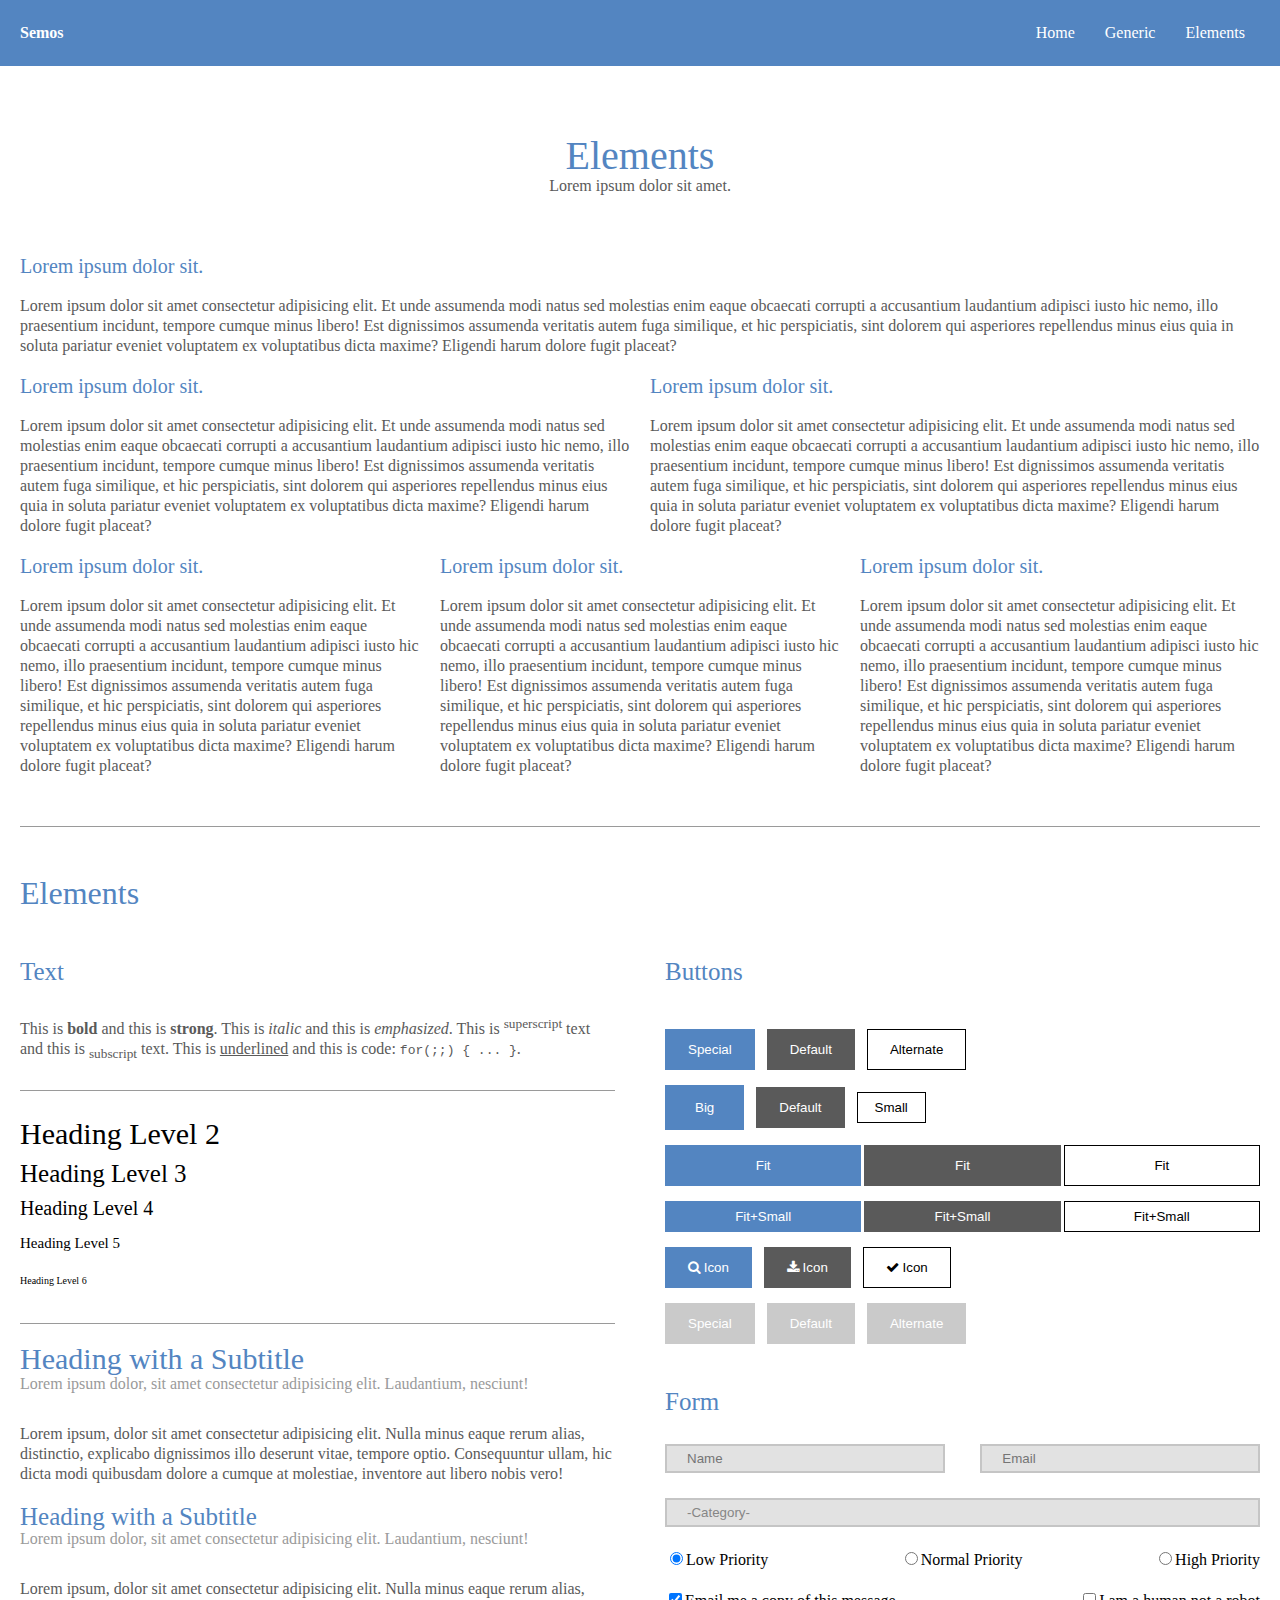
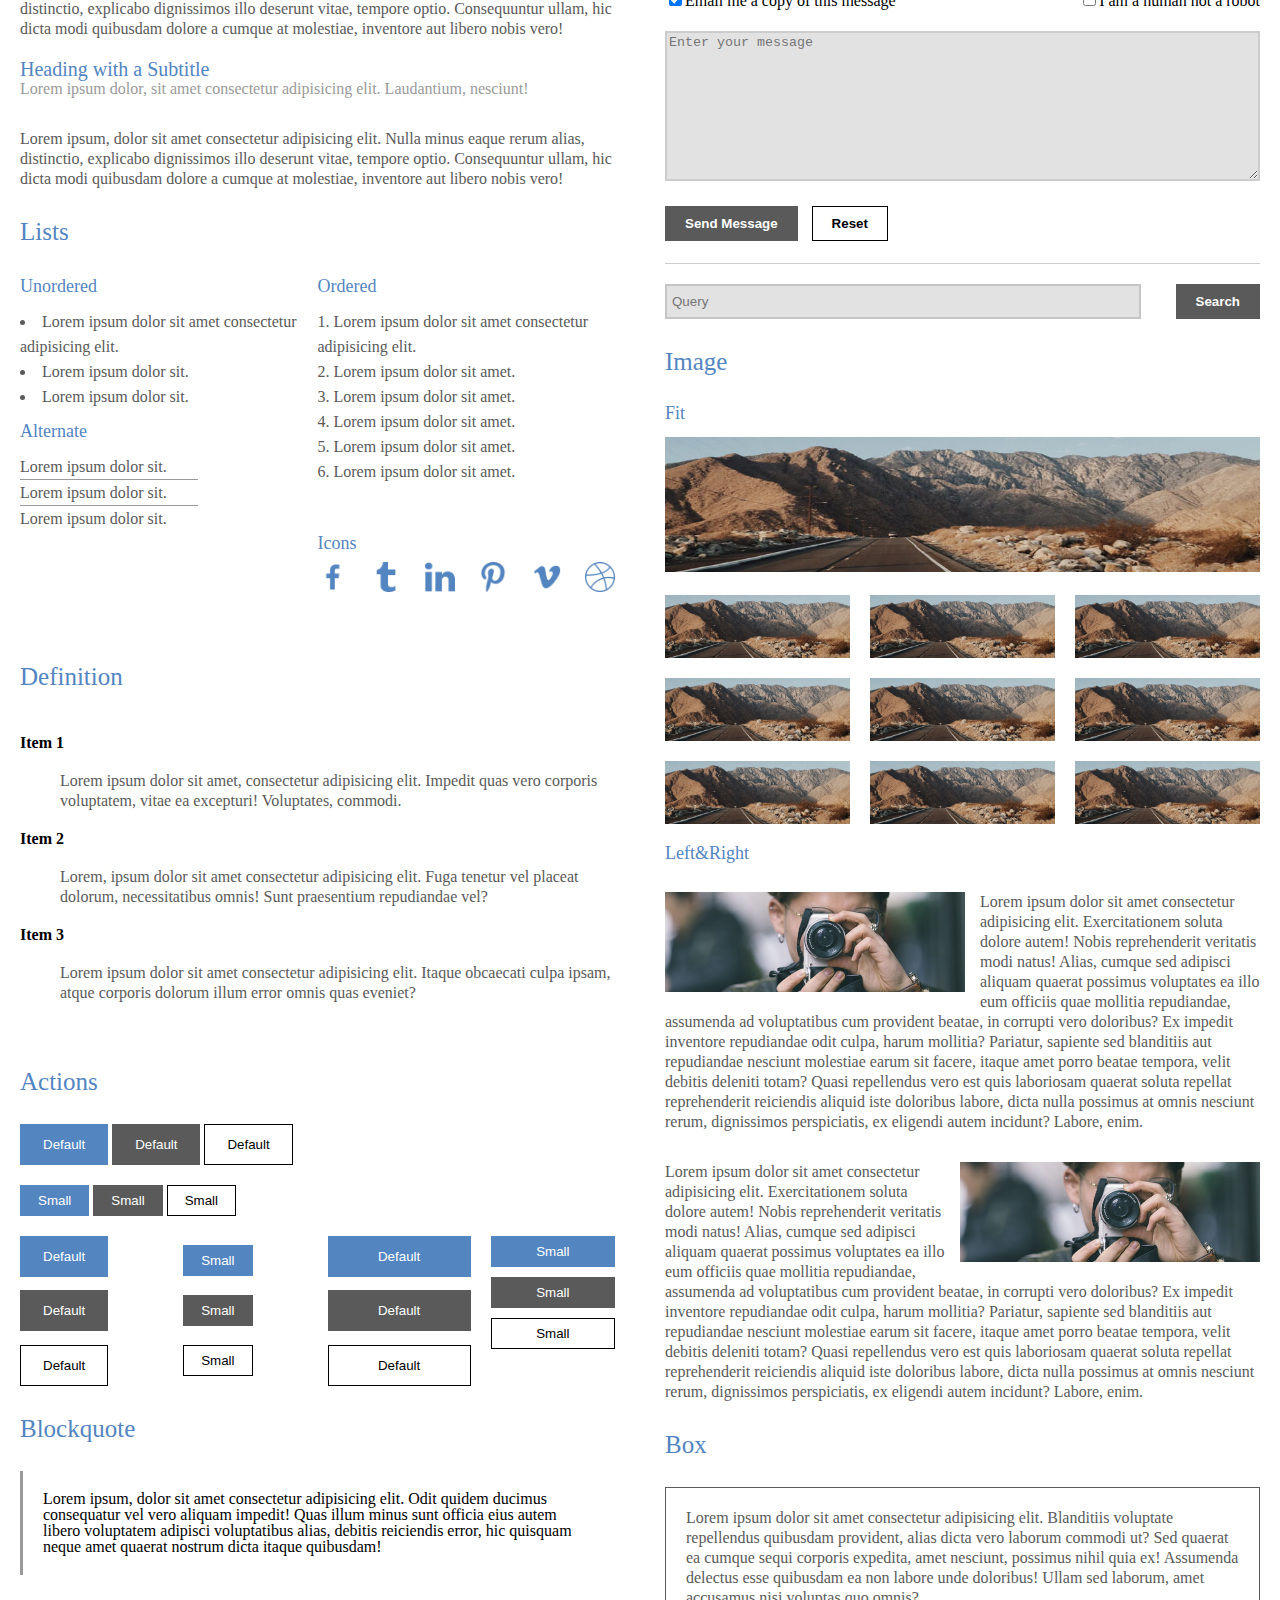
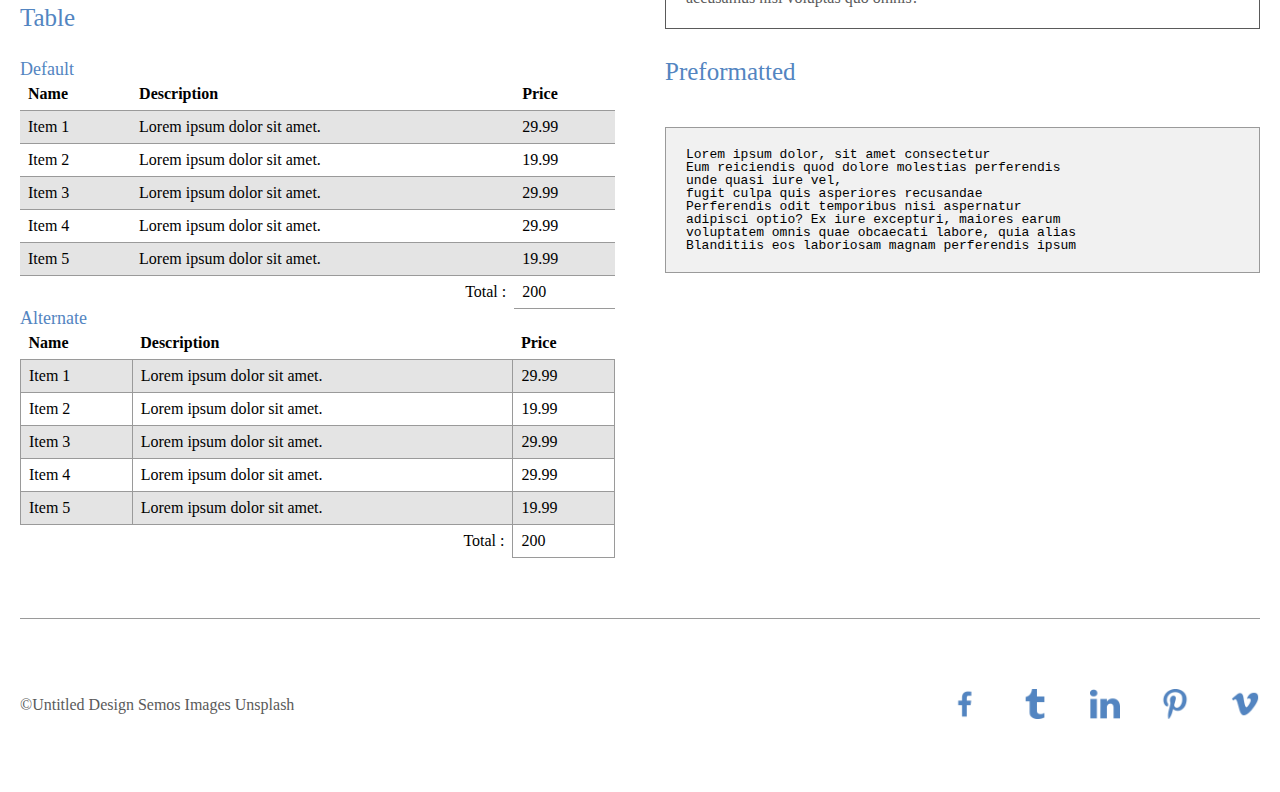
==== elements/index3.html @ 1702b512 "whole project" ====
<!DOCTYPE html>
<html lang="en">
<head>
    <link rel="stylesheet" href="reset.css">
    <link rel="stylesheet" href="style3.css">
    <link href="https://fonts.googleapis.com/icon?family=Material+Icons" rel="stylesheet">
    <link rel="stylesheet" href="https://cdnjs.cloudflare.com/ajax/libs/font-awesome/4.7.0/css/font-awesome.min.css">
    <meta charset="UTF-8">
    <meta http-equiv="X-UA-Compatible" content="IE=edge">
    <meta name="viewport" content="width=device-width, initial-scale=1.0">
    
    <title>Semos Elements</title>
</head>
<body class="layout">
    <header>
        <div class="container">
        <div class="navbar">
            <div class="lefts">
        <span class="leftsemos" style="font-weight: bold;">Semos</span>
    </div>
        <div class="nav">
        <ul class="navul">
            <li><a href="../index.html">Home</a></li>
            <li><a href="../generic/index2.html">Generic</a></li>
            <li><a href="index3.html">Elements</a></li>
        </ul>
    </div>
    </div>
</div>
    </header>
    <div class="container">
    <div class="titleintro">
        <h1>Elements</h1>
        <p>Lorem ipsum dolor sit amet.</p>
        </div>
    </div>
    <div class="container">
        <div class="gridtext">
            <article class="top">
                <h2>Lorem ipsum dolor sit.</h2>
                <p>Lorem ipsum dolor sit amet consectetur adipisicing elit. Et unde assumenda modi natus sed molestias enim eaque obcaecati corrupti a accusantium laudantium adipisci iusto hic nemo, illo praesentium incidunt, tempore cumque minus libero! Est dignissimos assumenda veritatis autem fuga similique, et hic perspiciatis, sint dolorem qui asperiores repellendus minus eius quia in soluta pariatur eveniet voluptatem ex voluptatibus dicta maxime? Eligendi harum dolore fugit placeat?</p>
            </article>
            <article class="mid1">
                <h2>Lorem ipsum dolor sit.</h2>
                <p>Lorem ipsum dolor sit amet consectetur adipisicing elit. Et unde assumenda modi natus sed molestias enim eaque obcaecati corrupti a accusantium laudantium adipisci iusto hic nemo, illo praesentium incidunt, tempore cumque minus libero! Est dignissimos assumenda veritatis autem fuga similique, et hic perspiciatis, sint dolorem qui asperiores repellendus minus eius quia in soluta pariatur eveniet voluptatem ex voluptatibus dicta maxime? Eligendi harum dolore fugit placeat?</p>
            </article>
            <article class="mid2">
                <h2>Lorem ipsum dolor sit.</h2>
                <p>Lorem ipsum dolor sit amet consectetur adipisicing elit. Et unde assumenda modi natus sed molestias enim eaque obcaecati corrupti a accusantium laudantium adipisci iusto hic nemo, illo praesentium incidunt, tempore cumque minus libero! Est dignissimos assumenda veritatis autem fuga similique, et hic perspiciatis, sint dolorem qui asperiores repellendus minus eius quia in soluta pariatur eveniet voluptatem ex voluptatibus dicta maxime? Eligendi harum dolore fugit placeat?</p>
            </article>
            <article class="bot1">
                <h2>Lorem ipsum dolor sit.</h2>
                <p>Lorem ipsum dolor sit amet consectetur adipisicing elit. Et unde assumenda modi natus sed molestias enim eaque obcaecati corrupti a accusantium laudantium adipisci iusto hic nemo, illo praesentium incidunt, tempore cumque minus libero! Est dignissimos assumenda veritatis autem fuga similique, et hic perspiciatis, sint dolorem qui asperiores repellendus minus eius quia in soluta pariatur eveniet voluptatem ex voluptatibus dicta maxime? Eligendi harum dolore fugit placeat?</p>
            </article>
            <article class="bot2">
                <h2>Lorem ipsum dolor sit.</h2>
                <p>Lorem ipsum dolor sit amet consectetur adipisicing elit. Et unde assumenda modi natus sed molestias enim eaque obcaecati corrupti a accusantium laudantium adipisci iusto hic nemo, illo praesentium incidunt, tempore cumque minus libero! Est dignissimos assumenda veritatis autem fuga similique, et hic perspiciatis, sint dolorem qui asperiores repellendus minus eius quia in soluta pariatur eveniet voluptatem ex voluptatibus dicta maxime? Eligendi harum dolore fugit placeat?</p>
            </article>
            <article class="bot3">
                <h2>Lorem ipsum dolor sit.</h2>
                <p>Lorem ipsum dolor sit amet consectetur adipisicing elit. Et unde assumenda modi natus sed molestias enim eaque obcaecati corrupti a accusantium laudantium adipisci iusto hic nemo, illo praesentium incidunt, tempore cumque minus libero! Est dignissimos assumenda veritatis autem fuga similique, et hic perspiciatis, sint dolorem qui asperiores repellendus minus eius quia in soluta pariatur eveniet voluptatem ex voluptatibus dicta maxime? Eligendi harum dolore fugit placeat?</p>
            </article>
        </div>
    </div>

    <div class="container">
        <h2 style="border-top: 1px solid #9a9a9a; padding-top: 50px; font-size: 32px;">Elements</h2>
        <div class="fullgrid">
        <div class="left">
            <h3>Text</h3>
            <div class="text">
                
                <p>This is <b>bold</b> and this is <strong>strong</strong>. This is <i>italic</i> and this is <em>emphasized</em>. This is <sup>superscript</sup> text and this is <sub>subscript</sub> text. This is <u>underlined</u> and this is code: <code> for(;;) { ... }</code>.</p>
            </div>
            <div class="headings">
                <h8>Heading Level 2</h8>
                <h4>Heading Level 3</h4>
                <h5>Heading Level 4</h5>
                <h6>Heading Level 5</h6>
                <h7>Heading Level 6</h7>

            </div>
            <div class="subheadings">
            <div class="sub1">
                <h8 style="color: #5385c1;">Heading with a Subtitle</h8>
                <p style="color: #9a9a9a;">Lorem ipsum dolor, sit amet consectetur adipisicing elit. Laudantium, nesciunt!</p>
            </div>
                <p>Lorem ipsum, dolor sit amet consectetur adipisicing elit. Nulla minus eaque rerum alias, distinctio, explicabo dignissimos illo deserunt vitae, tempore optio. Consequuntur ullam, hic dicta modi quibusdam dolore a cumque at molestiae, inventore aut libero nobis vero!</p>
                <div class="sub2">
                    <h4 style="color: #5385c1;">Heading with a Subtitle</h4>
                    <p style="color: #9a9a9a;">Lorem ipsum dolor, sit amet consectetur adipisicing elit. Laudantium, nesciunt!</p>
                </div>
                    <p>Lorem ipsum, dolor sit amet consectetur adipisicing elit. Nulla minus eaque rerum alias, distinctio, explicabo dignissimos illo deserunt vitae, tempore optio. Consequuntur ullam, hic dicta modi quibusdam dolore a cumque at molestiae, inventore aut libero nobis vero!</p>
                    <div class="sub3">
                        <h5 style="color: #5385c1;">Heading with a Subtitle</h5>
                        <p style="color: #9a9a9a;">Lorem ipsum dolor, sit amet consectetur adipisicing elit. Laudantium, nesciunt!</p>
                    </div>
                        <p>Lorem ipsum, dolor sit amet consectetur adipisicing elit. Nulla minus eaque rerum alias, distinctio, explicabo dignissimos illo deserunt vitae, tempore optio. Consequuntur ullam, hic dicta modi quibusdam dolore a cumque at molestiae, inventore aut libero nobis vero!</p>

            </div>
            <h3>Lists</h3>
            <div class="lists">
                
                <div class="unlist">
                <h9>Unordered</h9>
            <ul>
                <li>Lorem ipsum dolor sit amet consectetur adipisicing elit.</li>
                <li>Lorem ipsum dolor sit.</li>
                <li>Lorem ipsum dolor sit.</li>
            </ul>
            
            <h9>Alternate</h9>
            <ul class="alt">
                <li>Lorem ipsum dolor sit.</li>
                <li>Lorem ipsum dolor sit.</li>
                <li>Lorem ipsum dolor sit.</li>
            </ul>
            </div>
            <div class="orlist">
                <h9>Ordered</h9>
                <ol style="padding-top: 10px;">
                    <li>Lorem ipsum dolor sit amet consectetur adipisicing elit.</li>
                    <li>Lorem ipsum dolor sit amet.</li>
                    <li>Lorem ipsum dolor sit amet.</li>
                    <li>Lorem ipsum dolor sit amet.</li>
                    <li>Lorem ipsum dolor sit amet.</li>
                    <li>Lorem ipsum dolor sit amet.</li>
                </ol>
            </div>
            
        <div class="iconlinks">
            <h9>Icons</h9>
            <ul class="socialinks">
                <li><a href="#"><img src="../images/facebook.png"></a></li>
                <li><a href="#"><img src="../images/twit.png"></a></li>
                <li><a href="#"><img src="../images/linkedin.png"></a></li>
                <li><a href="#"><img src="../images/pintrest.png"></a></li>
                <li><a href="#"><img src="../images/vimeo.png"></a></li>
                <li><a href="#"><img src="../images/basket.png"></a></li>
            </ul>

        </div>


     </div>
     <h3>Definition</h3>
     <div class="defs">
     <dl>
         <dt><b>Item 1</b></dt>
         <dd id="dts">Lorem ipsum dolor sit amet, consectetur adipisicing elit. Impedit quas vero corporis voluptatem, vitae ea excepturi! Voluptates, commodi.</dd>
         <dt><b>Item 2</b></dt>
         <dd id="dts">Lorem, ipsum dolor sit amet consectetur adipisicing elit. Fuga tenetur vel placeat dolorum, necessitatibus omnis! Sunt praesentium repudiandae vel?</dd>
         <dt><b>Item 3</b></dt>
         <dd id="dts">Lorem ipsum dolor sit amet consectetur adipisicing elit. Itaque obcaecati culpa ipsam, atque corporis dolorum illum error omnis quas eveniet?</dd>
     </dl>
    </div>
    <h3>Actions</h3>
    <div class="actionsbut">
        <div class="firstrow">
            <button id="btn1">Default</button>
            <button id="btn2">Default</button>
            <button id="btn3">Default</button>
        </div>
        <div class="secrow">
            <button id="btn4">Small</button>
            <button id="btn5">Small</button>
            <button id="btn6">Small</button>
        </div>
        <div class="firstcol">
            <button id="btn1">Default</button>
            <button id="btn2">Default</button>
            <button id="btn3">Default</button>
        </div>
        <div class="seccol">
            <button id="btn4">Small</button>
            <button id="btn5">Small</button>
            <button id="btn6">Small</button>
        </div>
        <div class="thirdcol">
            <button id="btn1">Default</button>
            <button id="btn2">Default</button>
            <button id="btn3">Default</button>
        </div>
        <div class="fourthcol">
            <button id="btn4" style="margin-bottom: 10px;">Small</button>
            <button id="btn5" style="margin-bottom: 10px;">Small</button>
            <button id="btn6">Small</button>
        </div>


    </div>
    <div>
    <h3>Blockquote</h3>
    <blockquote>Lorem ipsum, dolor sit amet consectetur adipisicing elit. Odit quidem ducimus consequatur vel vero aliquam impedit! Quas illum minus sunt officia eius autem libero voluptatem adipisci voluptatibus alias, debitis reiciendis error, hic quisquam neque amet quaerat nostrum dicta itaque quibusdam!</blockquote>
    </div>
    <h3>Table</h3>
    <div class="table1">
        <h9>Default</h9>
        <table class="table1">
            <tr>
              <th><b>Name</b></th>
              <th><b>Description</b></th>
              <th><b>Price</b></th>
            </tr>
            <tr>
              <td>Item 1</td>
              <td>Lorem ipsum dolor sit amet.</td>
              <td>29.99</td>
            </tr>
            <tr>
              <td>Item 2</td>
              <td>Lorem ipsum dolor sit amet.</td>
              <td>19.99</td>
            </tr>
            <tr>
              <td>Item 3</td>
              <td>Lorem ipsum dolor sit amet.</td>
              <td>29.99</td>
            </tr>
            <tr>
              <td>Item 4</td>
              <td>Lorem ipsum dolor sit amet.</td>
              <td>29.99</td>
            </tr>
            <tr>
              <td>Item 5</td>
              <td>Lorem ipsum dolor sit amet.</td>
              <td>19.99</td>
            </tr>
            <tfoot>
                <tr>
                  <th id="total" colspan="2">Total :</th>
                  <td>200</td>
                </tr>
               </tfoot>
          </table>

    </div>
    <div class="table2">
        <h9>Alternate</h9>
        <table class="table1">
            <tr>
              <th><b>Name</b></th>
              <th><b>Description</b></th>
              <th><b>Price</b></th>
            </tr>
            <tr>
              <td>Item 1</td>
              <td>Lorem ipsum dolor sit amet.</td>
              <td>29.99</td>
            </tr>
            <tr>
              <td>Item 2</td>
              <td>Lorem ipsum dolor sit amet.</td>
              <td>19.99</td>
            </tr>
            <tr>
              <td>Item 3</td>
              <td>Lorem ipsum dolor sit amet.</td>
              <td>29.99</td>
            </tr>
            <tr>
              <td>Item 4</td>
              <td>Lorem ipsum dolor sit amet.</td>
              <td>29.99</td>
            </tr>
            <tr>
              <td>Item 5</td>
              <td>Lorem ipsum dolor sit amet.</td>
              <td>19.99</td>
            </tr>
            <tfoot>
                <tr>
                  <th id="total" colspan="2">Total :</th>
                  <td>200</td>
                </tr>
               </tfoot>
          </table>

    </div>

        </div>
        <div class="right">
            <h3>Buttons</h3>
            <div class="btns">
                <div class="btns1">
                    <button id="btn1">Special</button>&nbsp;&nbsp;
                    <button id="btn2">Default</button>&nbsp;&nbsp;
                    <button id="btn3">Alternate</button>
                </div>
                <div class="btns2">
                    <button id="btn4" style="padding:15px 30px;">Big</button>&nbsp;&nbsp;
                    <button id="btn5" style="padding: 13px 23px;">Default</button>&nbsp;&nbsp;
                    <button id="btn6">Small</button>
                </div>
                <div class="btns3">
                    <button id="btn1" style="width:33%;">Fit</button>
                    <button id="btn2" style="width:33%;">Fit</button>
                    <button id="btn3" style="width:33%;">Fit</button>
                </div>
                <div class="btns4">
                    <button id="btn4" style="width:33%;">Fit+Small</button>
                    <button id="btn5" style="width:33%;">Fit+Small</button>
                    <button id="btn6" style="width:33%;">Fit+Small</button>
                </div>
                <div class="btns5">
                    <button id="btn1"><i class="fa fa-search" aria-hidden="true"></i>
                         Icon</button>&nbsp;&nbsp;
                    <button id="btn2"><i class="fa fa-download" aria-hidden="true"></i>
                         Icon</button>&nbsp;&nbsp;
                    <button id="btn3"><i class="fa fa-check" aria-hidden="true"></i>
                         Icon</button>
                </div>
                <div class="btns6">
                    <button id="btn4" style="background-color: #cacaca; padding: 13px 23px;">Special</button>&nbsp;&nbsp;
                    <button id="btn5" style="background-color: #cacaca; padding: 13px 23px;">Default</button>&nbsp;&nbsp;
                    <button id="btn6" style="background-color: #cacaca; color: white; border: none; padding: 13px 23px;">Alternate</button>
                </div>

            </div>
            <h3>Form</h3>
            <form class="forms">
                <div class="inp">
                    <input type="text" id="name1" class="form-control" placeholder="Name" style="border: 2px solid #c5c5c5; background-color: #e2e2e2; padding: 5px 20px;" required />
                    <input type="text" id="email1" class="form-control" placeholder="Email" style="border: 2px solid #c5c5c5; background-color: #e2e2e2; padding: 5px 20px;" required />
                </div>
                <div class="category">
                    <select id="category" name="category" class="form-control" style="border: 2px solid #c5c5c5; background-color: #e2e2e2; padding: 5px 20px; color: #868686;">
                        <option disabled selected value>-Category-</option>
                        <option value="bitcoin">Dime </option>
                        <option value="ethereum">Peder</option>
                        <option value="litecoin">Pushi</option>
                        <option value="dogecoin">Golem</option>
                        <option value="polkadot">Kur</option>
                      </select>

                </div>
                <div class="checklist1">
                    <label>
                        <input name="how-much" value="low" type="radio" class="input-radio" checked/>Low Priority</label>
                      <label><input name="how-much" value="normal" type="radio" class="input-radio"/>Normal Priority</label>
                      <label><input name="how-much" value="high" type="radio" class="input-radio"/>High Priority</label>
                </div>
                <div class="checklist2">
                    <label class="cont"><input name="emailme" type="checkbox" value="emailme" class="input-checkbox" checked/>Email me a copy of this message</label>
                    <label class="cont"><input name="human" type="checkbox" value="imhuman" class="input-checkbox"/>I am a human not a robot</label>
      
     
                </div>
                <div class="textarea">
                    <textarea id="txtarea" name="txt" rows="4" cols="50" placeholder="Enter your message"></textarea>
                    
                </div>
                <div class="sbmt">
                <input type="submit" value="Send Message">
                <input type="reset" value="Reset">
            </div>

            </form>
        <div class="query">
            <input type="text" placeholder="Query">
            <input type="submit" value="Search">
        </div>
        <h3>Image</h3>
        <div>
            <h9>Fit</h9>
            <img src="../images/mountain.jpg" style="width: 100%; height: 150px; padding-top: 15px;">
        </div>
        <div class="morepics">
            
                <img src="../images/mountain.jpg">
            
            
                <img src="../images/mountain.jpg">
            
            
                <img src="../images/mountain.jpg">
            
            
                <img src="../images/mountain.jpg">
            
            
                <img src="../images/mountain.jpg">
            
            
                <img src="../images/mountain.jpg">
            
            
                <img src="../images/mountain.jpg">
            
            
                <img src="../images/mountain.jpg">
            
            
                <img src="../images/mountain.jpg">
            
        </div>
        <div style="padding-top: 20px; padding-bottom: 10px;"><h9>Left&Right</h9></div>
        <div class="leftimg">
            
            <img src="../images/photo.jpg" style="float: left; width: 300px; height: 100px; margin: 0px 15px 15px 0px;">
            <p>Lorem ipsum dolor sit amet consectetur adipisicing elit. Exercitationem soluta dolore autem! Nobis reprehenderit veritatis modi natus! Alias, cumque sed adipisci aliquam quaerat possimus voluptates ea illo eum officiis quae mollitia repudiandae, assumenda ad voluptatibus cum provident beatae, in corrupti vero doloribus? Ex impedit inventore repudiandae odit culpa, harum mollitia? Pariatur, sapiente sed blanditiis aut repudiandae nesciunt molestiae earum sit facere, itaque amet porro beatae tempora, velit debitis deleniti totam? Quasi repellendus vero est quis laboriosam quaerat soluta repellat reprehenderit reiciendis aliquid iste doloribus labore, dicta nulla possimus at omnis nesciunt rerum, dignissimos perspiciatis, ex eligendi autem incidunt? Labore, enim.</p>

        </div>
        <div class="rightimg">
            <img src="../images/photo.jpg" style="float: right; width: 300px; height: 100px; margin: 0px 0px 15px 15px;">
            <p>Lorem ipsum dolor sit amet consectetur adipisicing elit. Exercitationem soluta dolore autem! Nobis reprehenderit veritatis modi natus! Alias, cumque sed adipisci aliquam quaerat possimus voluptates ea illo eum officiis quae mollitia repudiandae, assumenda ad voluptatibus cum provident beatae, in corrupti vero doloribus? Ex impedit inventore repudiandae odit culpa, harum mollitia? Pariatur, sapiente sed blanditiis aut repudiandae nesciunt molestiae earum sit facere, itaque amet porro beatae tempora, velit debitis deleniti totam? Quasi repellendus vero est quis laboriosam quaerat soluta repellat reprehenderit reiciendis aliquid iste doloribus labore, dicta nulla possimus at omnis nesciunt rerum, dignissimos perspiciatis, ex eligendi autem incidunt? Labore, enim.</p>


        </div>
        <h3>Box</h3>
        <div class="box">
            <p>Lorem ipsum dolor sit amet consectetur adipisicing elit. Blanditiis voluptate repellendus quibusdam provident, alias dicta vero laborum commodi ut? Sed quaerat ea cumque sequi corporis expedita, amet nesciunt, possimus nihil quia ex! Assumenda delectus esse quibusdam ea non labore unde doloribus! Ullam sed laborum, amet accusamus nisi voluptas quo omnis?</p>

        </div>
        <h3>Preformatted</h3>
        <div class="pre">
            <pre>Lorem ipsum dolor, sit amet consectetur 
Eum reiciendis quod dolore molestias perferendis 
unde quasi iure vel, 
fugit culpa quis asperiores recusandae 
Perferendis odit temporibus nisi aspernatur 
adipisci optio? Ex iure excepturi, maiores earum 
voluptatem omnis quae obcaecati labore, quia alias  
Blanditiis eos laboriosam magnam perferendis ipsum </pre>
        </div>

        </div>
    </div>

    </div>
<div class="container">
    <div class="footer">
        <div class="leftlink">
             <p><span>&#169</span>Untitled Design Semos Images Unsplash</p>
         </div>
         <div class="rightlink">
             <ul class="botlist">
                 <li><a href="#"><img src="../images/facebook.png" class="social"></a></li>
                 <li><a href="#"><img src="../images/twit.png" class="social"></a></li>
                 <li><a href="#"><img src="../images/linkedin.png" class="social"></a></li>
                 <li><a href="#"><img src="../images/pintrest.png" class="social"></a></li>
                 <li><a href="#"><img src="../images/vimeo.png" class="social"></a></li>
             </ul>
         </div>
     </div>
    </div>

    </body>
    </html>
---- elements/style3.css ----
* {
    box-sizing: border-box;
}

.container {
    max-width: 1320px;
    width: 100%;
    padding-left: 20px;
    padding-right: 20px;
    margin: 0 auto;
}

header {
    background-color: #5385c1;
}

.navbar {
    
    display: flex;
    justify-content: space-between;
    align-items: center;
}
.navul {
    display: flex;
    justify-content: space-between;
    list-style-type: none;
    
}

li a {
    padding: 15px;
    display: block;
    text-decoration: none;
    color: white;
}

.leftsemos {
    color: white;
    

}

.titleintro {
    display: flex;
    flex-direction: column;
    align-items: center;
    margin-top: 70px;
    margin-bottom: 60px;
    line-height: 40px;

}

h1 {
    color:#5385c1;
    font-size: 40px;
}

p {
    color: #5a5a5a;
    line-height: 20px;
}
dd {
    color: #5a5a5a;
    line-height: 20px;
}

h2 {
    font-size: 20px;
    color:#5385c1;
    padding-bottom: 20px;
}

.gridtext {
    display: grid;
    grid-template-columns: repeat(auto-fit, 1fr);
    
    grid-template-areas: 
    "top top top top top top"
    "mid1 mid1 mid1 mid2 mid2 mid2"
    "bot1 bot1 bot2 bot2 bot3 bot3";
    grid-gap: 20px;
    margin-bottom: 50px;
    
}
.top {
    grid-area: top;
}

.mid1 {
    grid-area: mid1;
}
.mid2 {
    grid-area: mid2;
}
.bot1 {
    grid-area: bot1;
}
.bot2 {
    grid-area: bot2;
}
.bot3 {
    grid-area: bot3;
}
strong {
    font-weight: bold;
}
b {
    font-weight: bold;
}
em {
    font-style: oblique;
}
i {
    font-style: italic;
}
.text {
    
    padding-bottom: 25px;
}
h8 {
    font-size: 30px;

}
h4 {
    font-size: 25px;
}
h5 {
    font-size: 20px;
}
h6 {
    font-size: 15px;
}
h7 {
    font-size: 10px;
}
.headings {
    line-height: 35px;
    border-top: 1px solid #9a9a9a;
    border-bottom: 1px solid #9a9a9a;
    padding-top: 25px;
    padding-bottom: 25px;
}
.sub1, .sub2, .sub3 {
padding-top: 20px;
padding-bottom: 30px;
}

.socialinks {
    list-style-type: none;
    display: flex;
    justify-content: space-between;
}
.socialinks li a {

padding: 0px;

}
.lists {
    display: grid;
    grid-template-columns: 1fr 1fr;
    grid-template-rows: 1fr 100px;
    list-style-position: inside;
    
    
}
.unlist {
    grid-column: 1/2;
    grid-row: 1/3;
    
}
.alt {
    list-style-type: none;
    padding-right: 120px;
    
}
.alt li:nth-child(2n) {
    border-top: 1px solid #9a9a9a;
    border-bottom: 1px solid #9a9a9a;
}
.unlist, .orlist, .alt, .socialinks {
    line-height: 25px;
    
}
.orlist {
    padding-bottom: 50px;
    
    
}


.leftimg {
    margin-top: 20px;
    margin-bottom: 30px;
}
.rightimg {
    margin-top:20px;
    
}
.btns1, .btns2, .btns3, .btns4, .btns5, .btns6 {
    margin-top: 15px;
    margin-bottom: 15px;
    
    

}
.actionsbut {
    display: grid;
    grid-template-areas: 
    "firstrow firstrow firstrow firstrow"
    "secrow secrow secrow secrow"
    "firstcol seccol thirdcol fourthcol";
    grid-gap: 20px;
}
.firstrow {
    grid-area: firstrow;

}
.secrow{
    grid-area: secrow;
}
.firstcol {
    grid-area: firstcol;
    display: flex;
    flex-direction: column;
    align-items: flex-start;
    justify-content: space-between;
    height: 150px;
}
.lists li {
    color: #5a5a5a;
}
.seccol {
    grid-area: seccol;
    display: flex;
    flex-direction: column;
    align-items: flex-start;
    height: 150px;
    justify-content: space-around;
}
.thirdcol {
    grid-area: thirdcol;
    display: flex;
    flex-direction: column;
    justify-content: space-between;
}
.fourthcol{
    grid-area: fourthcol;
    display: flex;
    flex-direction: column;
    
    
    
}
.btns3 {
    display: flex;
    justify-content: space-between;
}
.btns4 {
    display: flex;
    justify-content: space-between;
}
.inp {
    display: flex;
    justify-content: space-between;
    margin-bottom: 25px;
}
#name1{
    width: 47%;
    

}
#email1 {
    width: 47%;

}
.category {
    margin-bottom: 22px;
   
    
}
.checklist1 {
    display: flex;
    justify-content: space-between;
    margin-bottom: 22px;
}
.checklist2 {
    display: flex;
    justify-content: space-between;
    margin-bottom: 22px;
}
#txtarea {
    width: 100%;
    height: 150px;
    background-color: #e2e2e2;
    margin-bottom: 22px;
    border: 2px solid rgb(204, 204, 204); 
}
.sbmt {
    margin-bottom: 22px;
    
}


h3 {
    font-size: 25px;
    color: #5385c1;
    padding-top: 30px; 
    padding-bottom: 30px;
}
h9 {
    font-size: 18px;
    color: #5385c1;
    
}
ul {
    padding-top: 10px;
    padding-bottom: 10px;
}

#dts {
    padding: 20px 0px;
}

#btn1 {
    background-color: #5385c1;
    color: white;
    outline: none;
    border: none;
    padding: 13px 23px;
}
#btn2 {
    background-color: #5a5a5a;
    color: white;
    outline: none;
    border: none;
    padding: 13px 23px;
}
#btn3 {
    background-color: white;
    color: black;
    outline: none;
    border: 1px solid black;
    padding: 12px 22px;
}
#btn4 {
    background-color: #5385c1;
    color: white;
    outline: none;
    border: none;
    padding: 8px 18px;
}
#btn5 {
    background-color: #5a5a5a;
    color: White;
    outline: none;
    border: none;
    padding: 8px 18px;
}
#btn6 {
    background-color: white;
    color: black;
    outline: none;
    border: 1px solid black;
    padding: 7px 17px;
}

table {
    border-collapse: collapse;
    width: 100%;
  }
  
  td, th {
    text-align: left;
    padding: 8px;
  }
  
  tr:nth-child(even) {
    background-color: #e4e4e4;
  }

  .table1 td {
    border-top: 1px solid #9a9a9a;
    border-bottom: 1px solid #9a9a9a;
  }

  .table2 td {
      border: 1px solid #9a9a9a;
  }
  #total {
    text-align:right;
 }
 select {
     width: 100%;
 }
 form {
     border-bottom: 1px solid #cccccc;
 }
 blockquote {
     padding: 20px;
     border-left: 3px solid #9a9a9a;
     
 }
 .socialinks img {
     height: 30px;
     width: 30px;
 }

 .morepics {
     display: grid;
     grid-template-columns: repeat(3, minmax(50px, 1fr));
     
     
     grid-gap: 20px;
     padding-top: 20px;
     
     
 }
.morepics img {
    width: 100%;
}

.box {
    border: 1px solid #5a5a5a;
    padding: 20px;
}

pre {
    background-color: #f1f1f1;
    border: 1px solid #9a9a9a;
    padding: 20px;
}

.fullgrid {
    display: grid;
    grid-template-columns: repeat(auto-fit, minmax(320px, 1fr));
    grid-template-areas: 
    "left right";
    grid-column-gap: 50px;
}
select {
    -webkit-appearance: none;
    -moz-appearance: none;
    appearance: none;
    
}

  

.left {
    grid-area: left;
    width: 100%;
}
.right {
    grid-area: right;
    width: 100%;
}
input[type=submit] {
    padding:10px 20px; 
    background: #5a5a5a; 
    border:0 none;
    cursor :pointer;
    color: white;
    font-weight: bold;
}
input[type=reset] {
    padding:9px 19px; 
    background:rgb(255, 255, 255); 
    border: 1px solid black;
    cursor :pointer;
    color: black;
    font-weight: bold;
    margin-left: 10px;
}

input[type=text] {
    padding:5px; 
    border: 2px solid #c5c5c5;
    width: 80%;
    background-color: #e2e2e2;
    
}
.query {
    display: flex;
    justify-content: space-between;
    margin-top: 20px;
}


.footer {
    display: flex;
    justify-content: space-between;
    grid-area: footer;
   
   
    align-items: center;
    border-top: 1px solid #9a9a9a;
    margin-top: 60px;
    
    
}

.botlist {
    list-style-type: none;
    display: flex;
    margin-top: 60px;
    margin-bottom: 60px;
    justify-content: space-between;
    width: 100%;
}

.botlist li a {
    padding: 0px;
   
}
.botlist img {
    height: 30px;
    width: 30px;
}

.rightlink {
    display: flex;
    justify-content: space-between;
    width: 25%;
}

@media only screen and (max-width: 980px) {
    .fullgrid {
        display: grid;
        grid-template-columns: repeat(auto-fit, minmax(320px, 1fr));
        grid-template-areas: 
        "left" 
        "right";
        grid-column-gap: 50px;
    }
  }
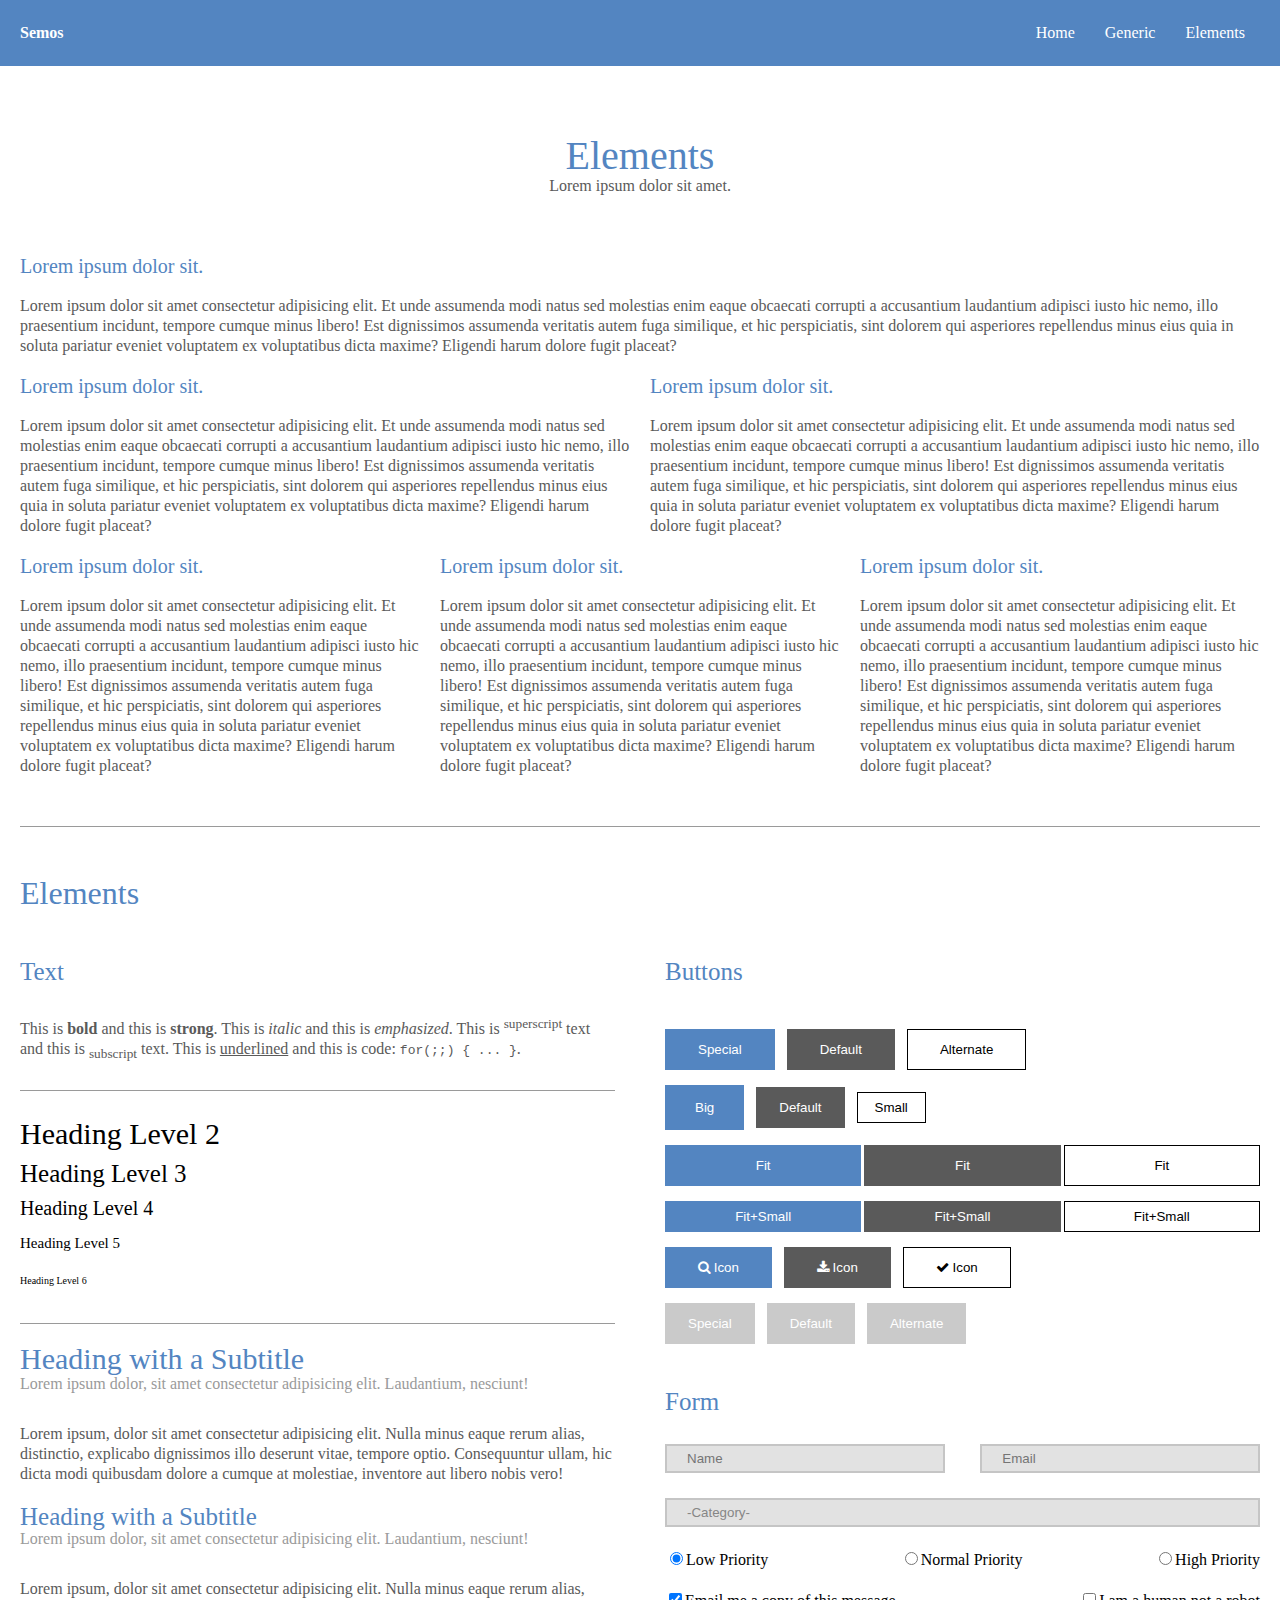
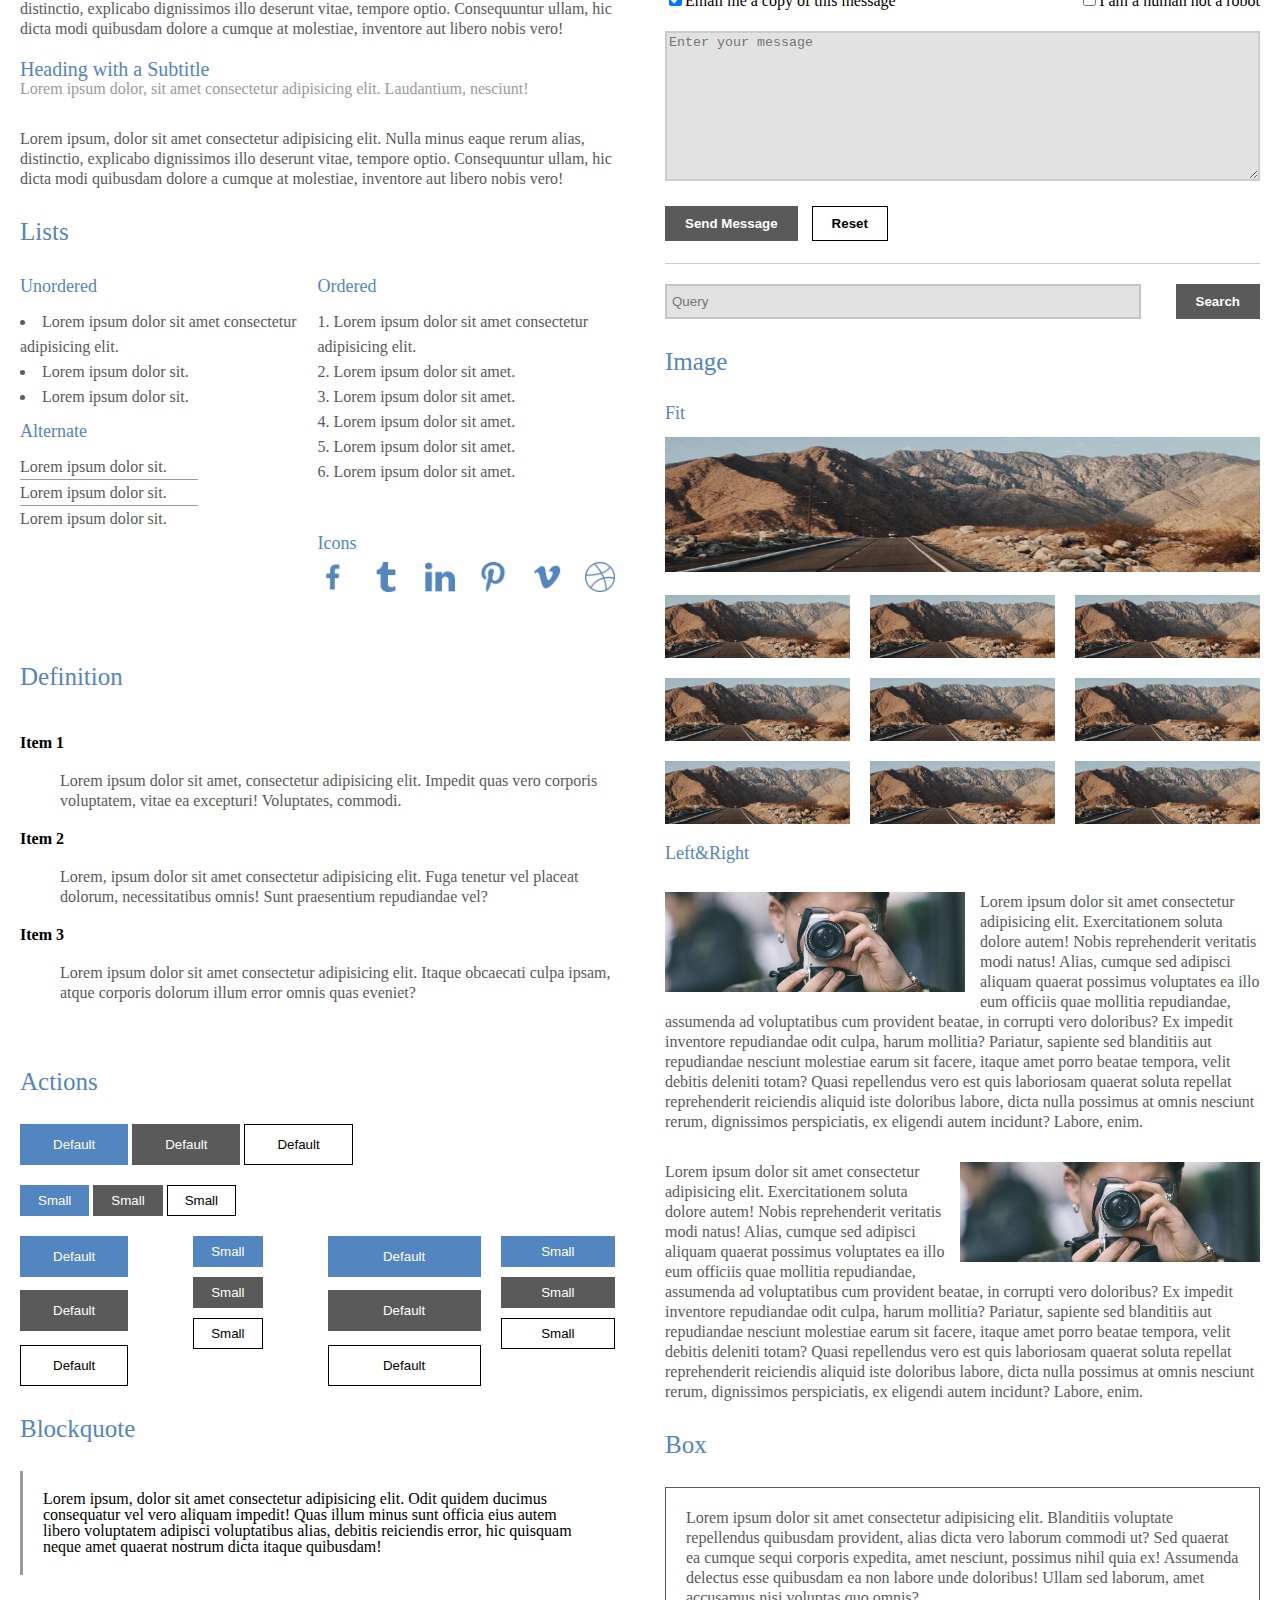
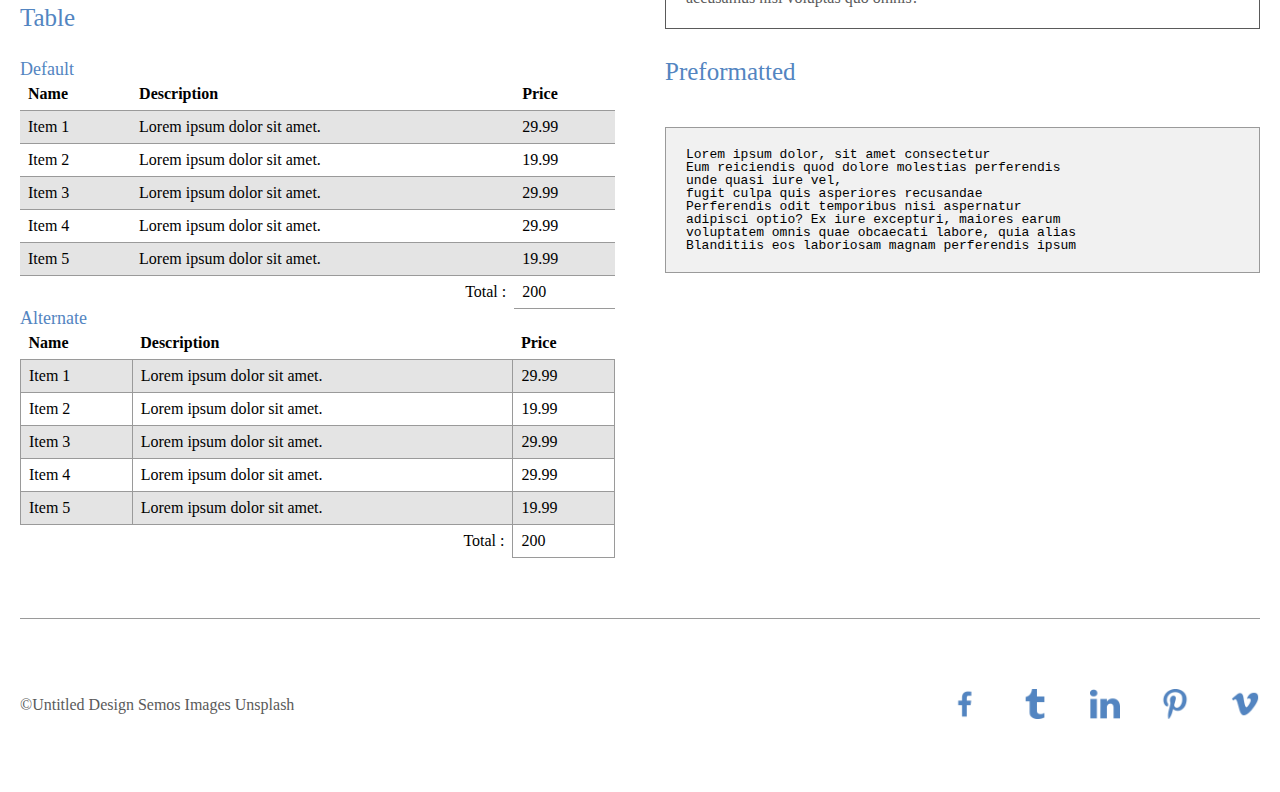
==== commit a902ed00: "small changes" ====
--- a/elements/index3.html
+++ b/elements/index3.html
@@ -172,8 +172,8 @@
             <button id="btn3">Default</button>
         </div>
         <div class="seccol">
-            <button id="btn4">Small</button>
-            <button id="btn5">Small</button>
+            <button id="btn4" style="margin-bottom: 10px;">Small</button>
+            <button id="btn5" style="margin-bottom: 10px;">Small</button>
             <button id="btn6">Small</button>
         </div>
         <div class="thirdcol">
--- a/elements/style3.css
+++ b/elements/style3.css
@@ -234,8 +234,8 @@
     display: flex;
     flex-direction: column;
     align-items: flex-start;
-    height: 150px;
-    justify-content: space-around;
+     
+   
 }
 .thirdcol {
     grid-area: thirdcol;
@@ -326,21 +326,21 @@
     color: white;
     outline: none;
     border: none;
-    padding: 13px 23px;
+    padding: 13px 33px;
 }
 #btn2 {
     background-color: #5a5a5a;
     color: white;
     outline: none;
     border: none;
-    padding: 13px 23px;
+    padding: 13px 33px;
 }
 #btn3 {
     background-color: white;
     color: black;
     outline: none;
     border: 1px solid black;
-    padding: 12px 22px;
+    padding: 12px 32px;
 }
 #btn4 {
     background-color: #5385c1;
